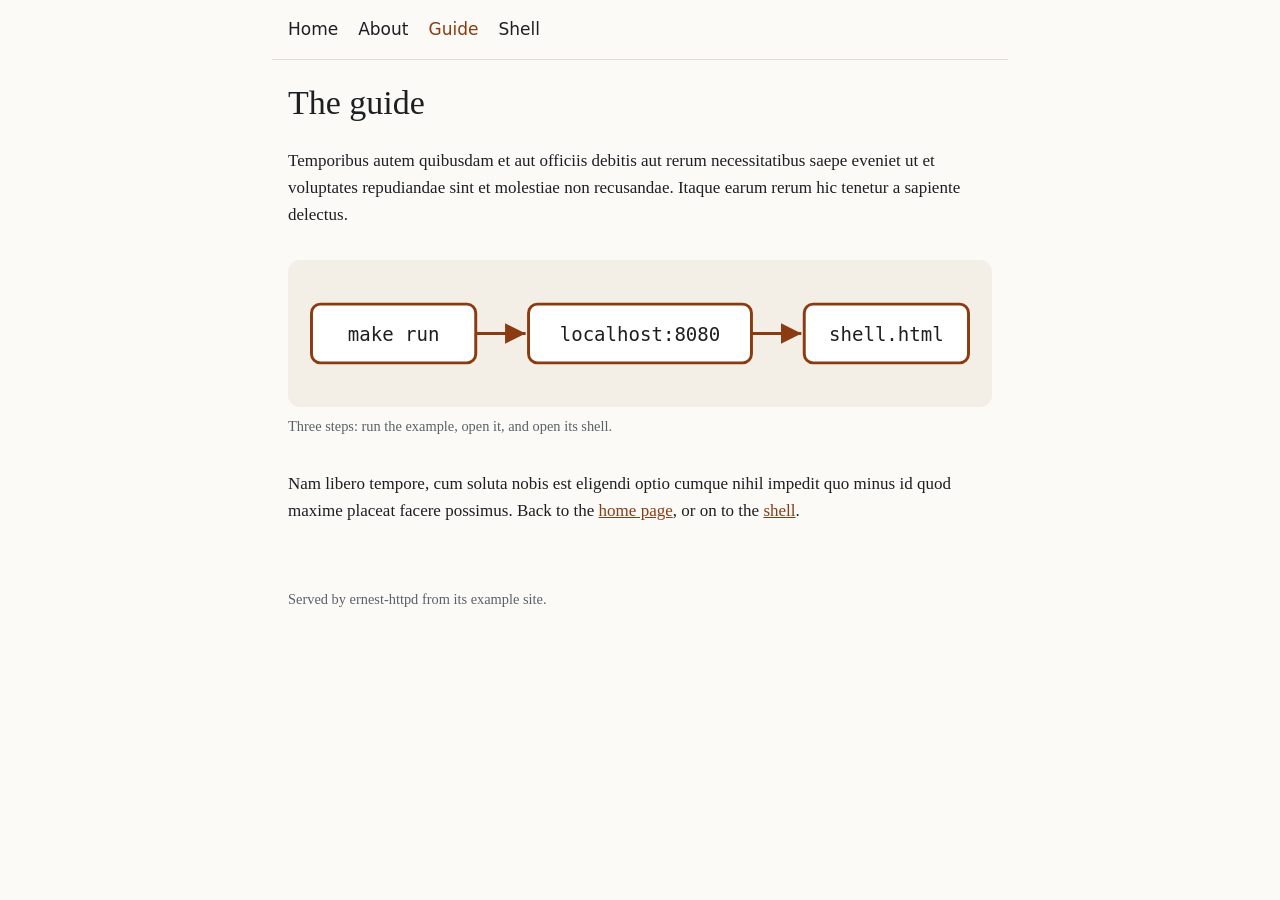
==== examples/site/root/guide/index.html @ ab0a02fd "Milestone 1, item 5: the example site. examples/site/ holds a configuration with relative paths and " ====
<!DOCTYPE html>
<html lang="en">
<head>
<meta charset="utf-8">
<meta name="viewport" content="width=device-width, initial-scale=1">
<title>Guide · Example site</title>
<link rel="stylesheet" href="../style.css">
</head>
<body>
<header>
<nav>
<a href="../">Home</a>
<a href="../about.html">About</a>
<a href="./" aria-current="page">Guide</a>
<a href="../shell.html">Shell</a>
</nav>
</header>
<main>
<h1>The guide</h1>
<p>Temporibus autem quibusdam et aut officiis debitis aut rerum necessitatibus
saepe eveniet ut et voluptates repudiandae sint et molestiae non recusandae.
Itaque earum rerum hic tenetur a sapiente delectus.</p>
<!-- steps.svg is named from this page's own directory: at /guide, without
     the slash the 301 adds, it would be /steps.svg, which is not there. -->
<figure>
<img src="steps.svg" width="480" height="100"
     alt="make run, then http://localhost:8080 in a browser, then the shell page">
<figcaption>Three steps: run the example, open it, and open its shell.</figcaption>
</figure>
<p>Nam libero tempore, cum soluta nobis est eligendi optio cumque nihil impedit
quo minus id quod maxime placeat facere possimus. Back to the <a
href="../">home page</a>, or on to the <a href="../shell.html">shell</a>.</p>
</main>
<footer>
<p>Served by ernest-httpd from its example site.</p>
</footer>
</body>
</html>
---- examples/site/root/style.css ----
/* The example site's one stylesheet, which every page loads; the terminal's
   own is xterm/xterm.css. */

:root {
    --text: #1d1f21;
    --muted: #5b6168;
    --background: #fbfaf7;
    --accent: #8a3b12;
    --rule: #e2ded6;
}

@media (prefers-color-scheme: dark) {
    :root {
        --text: #e6e3dc;
        --muted: #a5a199;
        --background: #17181a;
        --accent: #f0a26a;
        --rule: #33353a;
    }
}

body {
    margin: 0;
    background: var(--background);
    color: var(--text);
    font: 17px/1.6 Georgia, "Times New Roman", serif;
}

header, main, footer {
    max-width: 44rem;
    margin: 0 auto;
    padding: 0 1rem;
}

header {
    border-bottom: 1px solid var(--rule);
}

nav {
    display: flex;
    flex-wrap: wrap;
    gap: 1.25rem;
    padding: 1rem 0;
    font-family: system-ui, sans-serif;
}

nav a {
    color: var(--text);
    text-decoration: none;
}

nav a:hover, nav a[aria-current] {
    color: var(--accent);
}

a {
    color: var(--accent);
}

h1, h2 {
    font-weight: normal;
    line-height: 1.2;
}

figure {
    margin: 2rem 0;
}

figure img {
    width: 100%;
    height: auto;
}

figcaption, footer {
    color: var(--muted);
    font-size: 0.9rem;
}

footer {
    padding-top: 2rem;
    padding-bottom: 2rem;
}

/* The shell page: its controls, its status line and the terminal, which the
   fit addon sizes to the box it stands in. */

main.shell {
    max-width: 64rem;
}

.controls {
    display: flex;
    flex-wrap: wrap;
    align-items: center;
    gap: 0.75rem;
    margin: 1rem 0;
    font-family: system-ui, sans-serif;
}

#status {
    color: var(--muted);
}

/* No display of its own, which would override its hidden attribute. */
#warning {
    font-family: system-ui, sans-serif;
}

#terminal {
    height: 60vh;
    min-height: 18rem;
    padding: 0.5rem;
    border-radius: 4px;
    background: #000;
}
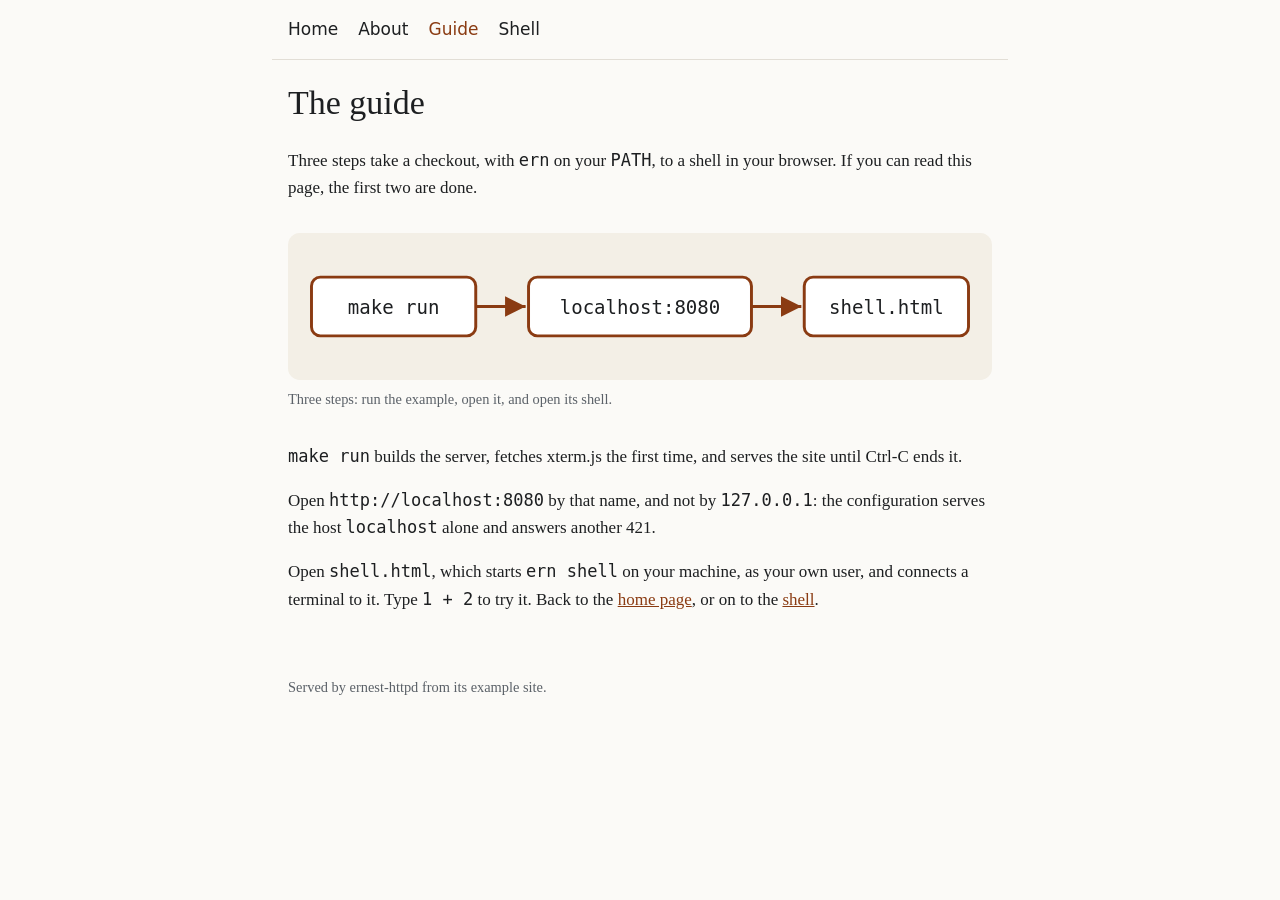
==== commit e1ad788d: "The example site's pages say what the site is and what its drawings show, in place of their Latin pl" ====
--- a/examples/site/root/guide/index.html
+++ b/examples/site/root/guide/index.html
@@ -17,9 +17,9 @@
 </header>
 <main>
 <h1>The guide</h1>
-<p>Temporibus autem quibusdam et aut officiis debitis aut rerum necessitatibus
-saepe eveniet ut et voluptates repudiandae sint et molestiae non recusandae.
-Itaque earum rerum hic tenetur a sapiente delectus.</p>
+<p>Three steps take a checkout, with <code>ern</code> on your
+<code>PATH</code>, to a shell in your browser. If you can read this page, the
+first two are done.</p>
 <!-- steps.svg is named from this page's own directory: at /guide, without
      the slash the 301 adds, it would be /steps.svg, which is not there. -->
 <figure>
@@ -27,9 +27,15 @@
      alt="make run, then http://localhost:8080 in a browser, then the shell page">
 <figcaption>Three steps: run the example, open it, and open its shell.</figcaption>
 </figure>
-<p>Nam libero tempore, cum soluta nobis est eligendi optio cumque nihil impedit
-quo minus id quod maxime placeat facere possimus. Back to the <a
-href="../">home page</a>, or on to the <a href="../shell.html">shell</a>.</p>
+<p><code>make run</code> builds the server, fetches xterm.js the first time, and
+serves the site until Ctrl-C ends it.</p>
+<p>Open <code>http://localhost:8080</code> by that name, and not by
+<code>127.0.0.1</code>: the configuration serves the host
+<code>localhost</code> alone and answers another 421.</p>
+<p>Open <code>shell.html</code>, which starts <code>ern shell</code> on your
+machine, as your own user, and connects a terminal to it. Type
+<code>1 + 2</code> to try it. Back to the <a href="../">home page</a>, or on to
+the <a href="../shell.html">shell</a>.</p>
 </main>
 <footer>
 <p>Served by ernest-httpd from its example site.</p>
